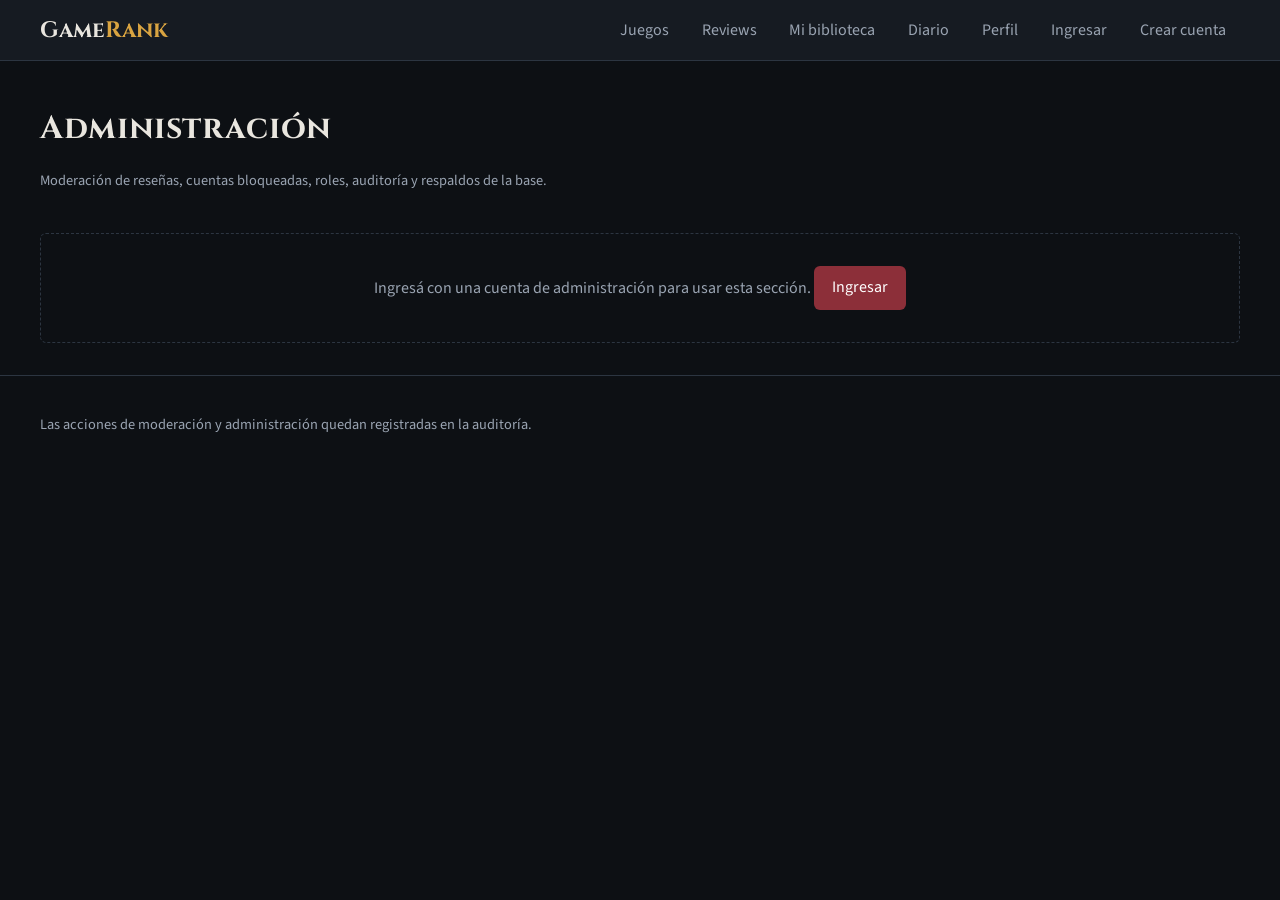
==== Gamerank_v3/admin.html @ dd84d5bc "Agregar pantalla de administracion para moderacion, roles, auditoria y respaldos" ====
<!DOCTYPE html>
<html lang="es">
<head>
  <meta charset="UTF-8">
  <meta name="viewport" content="width=device-width, initial-scale=1.0">
  <meta name="description" content="Administración de GameRank: moderación, usuarios, auditoría y respaldos.">
  <title>Administración · GameRank</title>
  <link rel="preconnect" href="https://fonts.googleapis.com">
  <link href="https://fonts.googleapis.com/css2?family=Cinzel:wght@600;700&family=Source+Sans+3:wght@400;600&display=swap" rel="stylesheet">
  <link rel="stylesheet" href="css/styles.css">
  <link rel="stylesheet" href="css/auth.css">
  <link rel="stylesheet" href="css/perfiles.css">
</head>
<body>
  <main class="container" id="main">
    <div class="page-head">
      <h1>Administración</h1>
      <p class="meta">Moderación de reseñas, cuentas bloqueadas, roles, auditoría y respaldos de la base.</p>
    </div>
    <div class="tabs" id="secciones" role="tablist" aria-label="Secciones de administración"></div>
    <div id="contenido" aria-live="polite"></div>
  </main>

  <footer class="site-footer">
    <div class="container">
      <p>Las acciones de moderación y administración quedan registradas en la auditoría.</p>
    </div>
  </footer>

  <script src="js/app.js"></script>
  <script src="js/api.js"></script>
  <script src="js/auth.js"></script>
  <script src="js/admin.js"></script>
</body>
</html>
---- Gamerank_v3/css/styles.css ----
:root {
  --bg: #0d1014;
  --surface: #161b22;
  --surface-2: #1f2630;
  --line: #2c3541;
  --text: #e9e6df;
  --muted: #9aa4b2;
  --gold: #d9a441;        --wine: #8c2f39;        --wine-hover: #a63a46;
  --error: #ff8a80;
  --radius: 6px;
}
*, *::before, *::after { box-sizing: border-box; }
html { scroll-behavior: smooth; }
body {
  margin: 0; background: var(--bg); color: var(--text);
  font-family: 'Source Sans 3', 'Trebuchet MS', sans-serif; line-height: 1.55;
}
h1, h2, h3 { font-family: 'Cinzel', Georgia, serif; letter-spacing: .02em; line-height: 1.2; }
a { color: var(--gold); }
:focus-visible { outline: 3px solid var(--gold); outline-offset: 2px; }
.sr-only { position: absolute; width: 1px; height: 1px; overflow: hidden; clip: rect(0 0 0 0); }
.container { width: min(1200px, 100% - 2rem); margin-inline: auto; }

.site-header { position: sticky; top: 0; z-index: 10; background: var(--surface); border-bottom: 1px solid var(--line); }
.site-header .container { display: flex; align-items: center; justify-content: space-between; gap: 1rem; padding-block: .6rem; }
.logo { font-family: 'Cinzel', Georgia, serif; font-size: 1.4rem; font-weight: 700; color: var(--text); text-decoration: none; }
.logo span { color: var(--gold); }
.nav { display: flex; gap: .25rem; }
.nav a { color: var(--muted); text-decoration: none; padding: .5rem .9rem; border-radius: var(--radius); }
.nav a:hover { color: var(--text); background: var(--surface-2); }
.nav a[aria-current="page"] { color: var(--text); box-shadow: inset 0 -3px 0 var(--gold); border-radius: 0; }
.nav-toggle { display: none; background: none; border: 1px solid var(--line); color: var(--text); padding: .4rem .7rem; border-radius: var(--radius); font-size: 1rem; }
@media (max-width: 960px) {
  .nav-toggle { display: block; }
  .nav { display: none; position: absolute; top: 100%; left: 0; right: 0; flex-direction: column; background: var(--surface); border-bottom: 1px solid var(--line); padding: .5rem 1rem; }
  .nav.open { display: flex; }
}

.hero { padding: 4rem 0 3rem; border-bottom: 1px solid var(--line);
  background: linear-gradient(180deg, rgba(13,16,20,.55), var(--bg)), var(--hero-img, none) center/cover, var(--surface); }
.hero h1 { font-size: clamp(2rem, 6vw, 3.6rem); margin: 0; }
.hero p { margin: .5rem 0 0; font-style: italic; color: var(--muted); font-size: 1.15rem; }

.toolbar { display: flex; flex-wrap: wrap; gap: .75rem; padding-block: 1.5rem; }
input, select, textarea, button { font: inherit; }
input[type="search"], input[type="text"], input[type="email"], .field input[type="password"], select, textarea {
  background: var(--surface); color: var(--text); border: 1px solid var(--line);
  border-radius: var(--radius); padding: .6rem .8rem; width: 100%;
}
.toolbar input[type="search"] { flex: 2 1 240px; }
.toolbar select { flex: 1 1 160px; width: auto; }
.btn { background: var(--wine); color: #fff; border: 0; border-radius: var(--radius); padding: .6rem 1.1rem; cursor: pointer; text-decoration: none; display: inline-block; }
.btn:hover { background: var(--wine-hover); }
.btn:disabled { opacity: .5; cursor: not-allowed; }
.btn-ghost { background: transparent; border: 1px solid var(--line); color: var(--text); }
.btn-ghost:hover { background: var(--surface-2); }

.grid { display: grid; grid-template-columns: repeat(auto-fill, minmax(220px, 1fr)); gap: 1.1rem; padding-bottom: 2rem; }
.card { background: var(--surface); border: 1px solid var(--line); border-radius: var(--radius); overflow: hidden; display: flex; flex-direction: column; }
.card:hover { border-color: var(--gold); }
.card img { width: 100%; aspect-ratio: 16/10; object-fit: cover; display: block; background: var(--surface-2); }
.card-body { padding: .85rem; display: flex; flex-direction: column; gap: .35rem; flex: 1; }
.card h3 { margin: 0; font-size: 1.05rem; }
.meta { color: var(--muted); font-size: .9rem; margin: 0; }
.card .btn { margin-top: auto; text-align: center; }
.stars { color: var(--gold); letter-spacing: .1em; white-space: nowrap; }

.status { padding: 2rem; text-align: center; color: var(--muted); border: 1px dashed var(--line); border-radius: var(--radius); margin-bottom: 2rem; }
.status.error { color: var(--error); border-color: var(--error); }

.layout-2col { display: grid; grid-template-columns: minmax(280px, 380px) 1fr; gap: 2rem; padding-block: 2rem; align-items: start; }
@media (max-width: 800px) { .layout-2col { grid-template-columns: 1fr; } }
.panel { background: var(--surface); border: 1px solid var(--line); border-radius: var(--radius); padding: 1.25rem; }
.panel h2 { margin-top: 0; font-size: 1.3rem; }
.field { margin-bottom: 1rem; }
.field label, .field legend { display: block; margin-bottom: .3rem; font-weight: 600; }
.field-error { color: var(--error); font-size: .9rem; min-height: 1.2em; margin: .2rem 0 0; }
fieldset { border: 0; padding: 0; margin: 0 0 1rem; }
.check { display: flex; gap: .5rem; align-items: flex-start; font-size: .92rem; color: var(--muted); }
.check input { margin-top: .3rem; }

.star-input { display: inline-flex; flex-direction: row-reverse; justify-content: flex-end; }
.star-input input { position: absolute; opacity: 0; }
.star-input label { font-size: 2rem; color: var(--line); cursor: pointer; margin: 0; line-height: 1; padding-right: .1em; }
.star-input label:hover, .star-input label:hover ~ label,
.star-input input:checked ~ label { color: var(--gold); }
.star-input input:focus-visible + label { outline: 3px solid var(--gold); outline-offset: 2px; }

.review { border-bottom: 1px solid var(--line); padding: 1rem 0; display: grid; gap: .3rem; }
.review:last-child { border-bottom: 0; }
.review h3 { margin: 0; font-size: 1.1rem; }
.review p { margin: 0; }
.review-actions { display: flex; gap: .5rem; margin-top: .4rem; }
.list-head { display: flex; justify-content: space-between; align-items: center; gap: 1rem; flex-wrap: wrap; margin-bottom: .5rem; }
.list-head select { width: auto; }

.card-actions { margin-top: auto; display: flex; gap: .5rem; flex-wrap: wrap; padding-top: .4rem; }
.card-actions .btn { flex: 1; margin-top: 0; font-size: .9rem; padding: .5rem .6rem; text-align: center; }
.tabs { display: flex; flex-wrap: wrap; gap: .5rem; padding-block: 1.5rem 1rem; }
.tab { background: var(--surface); color: var(--muted); border: 1px solid var(--line); border-radius: 999px; padding: .45rem 1rem; cursor: pointer; }
.tab:hover { color: var(--text); }
.tab[aria-pressed="true"] { background: var(--gold); border-color: var(--gold); color: #1a1405; font-weight: 600; }
.card select { padding: .4rem .6rem; }
.page-head { padding-top: 1.75rem; }
.page-head h2 { margin: 0 0 .25rem; }

.site-footer { border-top: 1px solid var(--line); padding: 1.5rem 0 2rem; color: var(--muted); font-size: .9rem; }
.privacy { background: var(--surface-2); padding: 1rem; border-radius: var(--radius); margin-top: 1rem; }
@media (prefers-reduced-motion: reduce) { html { scroll-behavior: auto; } }
.grid > .status { grid-column: 1 / -1; }

.card-actions select { flex: 1.35; min-width: 0; }

.profile-head { display: flex; align-items: center; gap: 1rem; padding-block: 2rem 1rem; }
.avatar { width: 64px; height: 64px; border-radius: 50%; background: var(--wine); display: grid; place-items: center; font-family: 'Cinzel', Georgia, serif; font-size: 1.8rem; }
.profile-head h1 { margin: 0; font-size: 1.8rem; }
.stats { display: grid; grid-template-columns: repeat(auto-fit, minmax(150px, 1fr)); gap: 1rem; margin-bottom: 1.5rem; }
.stat { background: var(--surface); border: 1px solid var(--line); border-radius: var(--radius); padding: 1rem; }
.stat strong { display: block; font-family: 'Cinzel', Georgia, serif; font-size: 2rem; color: var(--gold); line-height: 1.1; }
.stat span { color: var(--muted); font-size: .9rem; }
.dist-row { display: grid; grid-template-columns: 3.2rem 1fr 2rem; gap: .6rem; align-items: center; margin-bottom: .35rem; font-size: .9rem; }
.dist-bar { background: var(--surface-2); height: .7rem; border-radius: 99px; overflow: hidden; }
.dist-bar > i { display: block; height: 100%; background: var(--gold); }
.month { font-size: 1rem; text-transform: capitalize; color: var(--muted); border-bottom: 1px solid var(--line); padding-bottom: .4rem; margin: 1.5rem 0 .5rem; }
.entry { display: grid; grid-template-columns: 2.5rem 1fr auto; gap: .9rem; padding: .8rem 0; border-bottom: 1px solid var(--line); align-items: start; }
.entry .day { font-family: 'Cinzel', Georgia, serif; font-size: 1.4rem; color: var(--muted); text-align: center; }
.entry h3 { margin: 0; font-size: 1.05rem; }
.entry p { margin: .2rem 0 0; }
.badge { display: inline-block; font-size: .8rem; padding: .15rem .6rem; border-radius: 99px; border: 1px solid var(--line); color: var(--muted); align-self: flex-start; }
.badge[data-estado="Quiero jugarlo"] { color: var(--gold); border-color: var(--gold); }
.badge[data-estado="Abandonado"] { color: var(--error); border-color: var(--error); }
.profile-list { padding-bottom: 2rem; }
.profile-list .tabs { padding-block: .5rem 1rem; }
.grid.compact { grid-template-columns: repeat(auto-fill, minmax(170px, 1fr)); }
.aviso-flotante { position: fixed; left: 50%; bottom: 1.5rem; transform: translateX(-50%); z-index: 20; margin: 0; max-width: calc(100% - 2rem); background: var(--surface-2); border: 1px solid var(--gold); color: var(--text); padding: .6rem 1.1rem; border-radius: var(--radius); box-shadow: 0 6px 24px rgba(0,0,0,.45); }
.aviso-flotante:empty { display: none; }
---- Gamerank_v3/css/auth.css ----
[hidden] { display: none !important; }
.site-header .container { flex-wrap: wrap; }
.nav { align-items: center; flex-wrap: wrap; }
.auth-nav { display: flex; align-items: center; gap: .25rem; flex-wrap: wrap; }
.session-user { color: var(--gold); padding: .5rem .9rem; overflow-wrap: anywhere; max-width: 16rem; }
.auth-nav .btn { padding: .5rem .9rem; }
.session-status { color: var(--gold); padding-block: .75rem; margin-block: 0; overflow-wrap: anywhere; }
.auth-main { min-height: 70vh; padding-block: clamp(2rem, 6vw, 4rem); }
.auth-panel { width: min(100%, 480px); margin-inline: auto; padding: clamp(1.25rem, 4vw, 2rem); }
.auth-panel h1 { margin: 0 0 .5rem; font-size: clamp(1.5rem, 5vw, 2rem); }
.auth-intro { color: var(--muted); margin: 0 0 1.5rem; }
.auth-panel input[type="password"] { background: var(--surface); color: var(--text); border: 1px solid var(--line); border-radius: var(--radius); padding: .6rem .8rem; width: 100%; }
.auth-panel [aria-invalid="true"] { border-color: var(--error); }
.auth-panel .check { display: flex; font-weight: 400; }
.auth-panel .check input { flex-shrink: 0; accent-color: var(--gold); }
.auth-panel .btn { width: 100%; }
.auth-panel .field-error:empty { display: none; }
.auth-panel .meta { margin-top: .35rem; }
.auth-switch { text-align: center; margin: 1.25rem 0 0; }
.auth-form-status { color: var(--error); overflow-wrap: anywhere; margin: 0 0 1rem; }
.auth-form-status:empty { display: none; }
@media (max-width: 960px) {
  .nav { align-items: stretch; }
  .auth-nav { align-items: stretch; flex-direction: column; border-top: 1px solid var(--line); margin-top: .25rem; padding-top: .5rem; }
  .session-user { max-width: none; }
  .auth-nav .btn { text-align: left; }
}
---- Gamerank_v3/css/perfiles.css ----
.avatar img { width: 100%; height: 100%; border-radius: 50%; object-fit: cover; }
.avatar.grande { width: 96px; height: 96px; font-size: 2.6rem; overflow: hidden; }
.form-panel { max-width: 560px; margin-block: 2rem; }
.form-panel + .form-panel { margin-top: -.5rem; }
.btn-danger { background: #a12a2a; }
.btn-danger:hover { background: #c23535; }
.aviso { min-height: 1.4em; margin: .5rem 0 0; color: var(--error); }
.aviso.ok { color: var(--gold); }
.row-btns { display: flex; gap: .6rem; flex-wrap: wrap; margin-top: .5rem; }
.admin-controles { display: flex; flex-wrap: wrap; gap: 1rem; align-items: flex-start; }
.admin-controles .field { flex: 1 1 200px; }
.tabla-admin { overflow-x: auto; margin-bottom: 1rem; }
.tabla-admin table { width: 100%; border-collapse: collapse; font-size: .92rem; }
.tabla-admin th, .tabla-admin td { text-align: left; padding: .6rem .5rem; border-bottom: 1px solid var(--line); vertical-align: middle; }
.tabla-admin th { color: var(--muted); font-weight: 600; white-space: nowrap; }
.tabla-admin td select { width: auto; min-width: 11rem; }
.tabla-admin .review-actions { margin-top: 0; flex-wrap: wrap; }
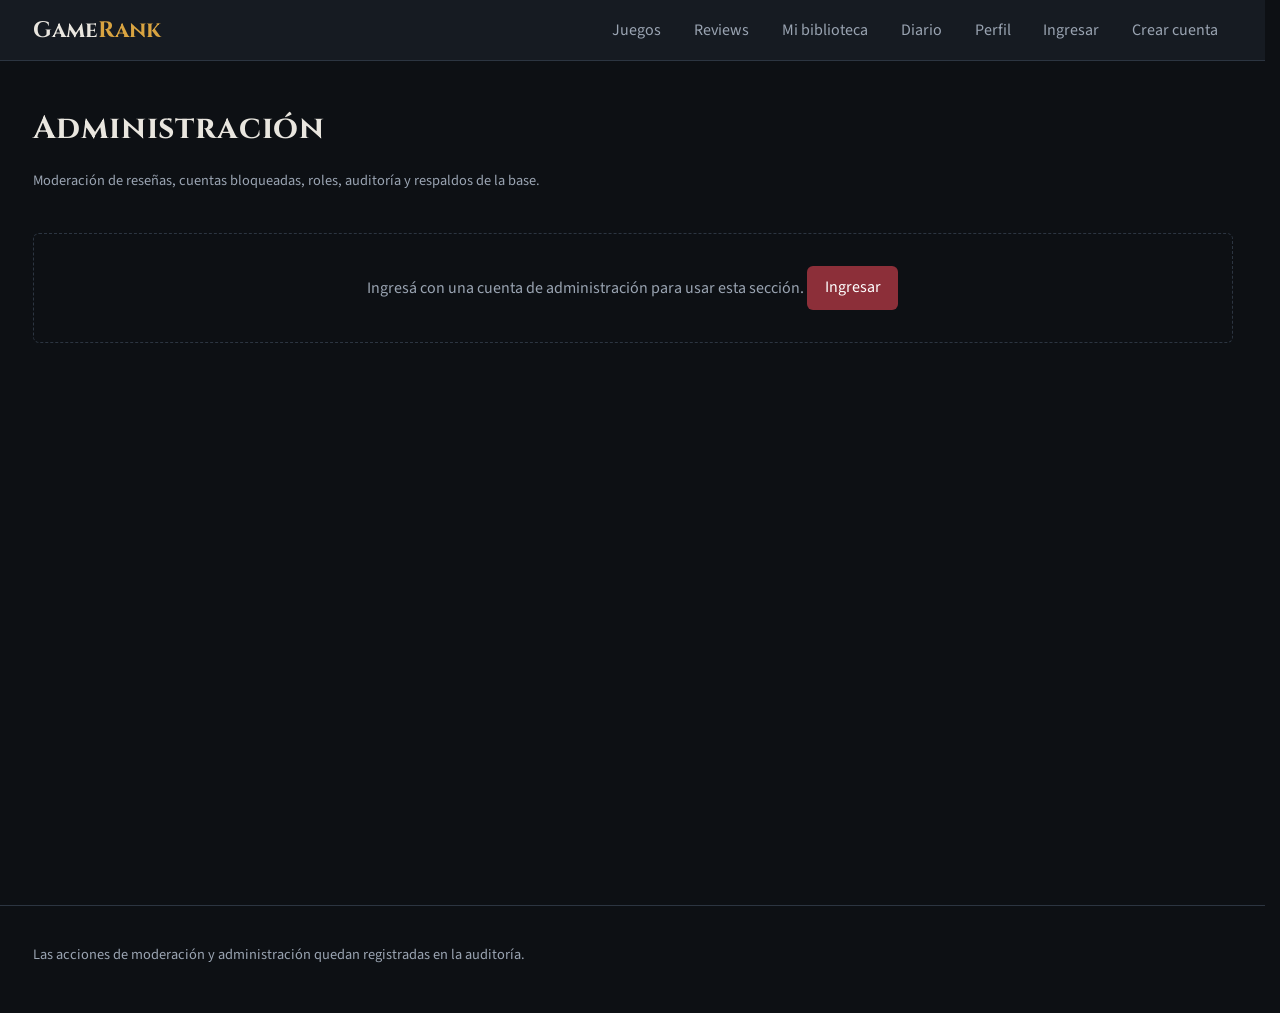
==== commit 937c60df: "Evitar saltos del navbar y del contenido al cambiar de pagina" ====
--- a/Gamerank_v3/admin.html
+++ b/Gamerank_v3/admin.html
@@ -6,12 +6,14 @@
   <meta name="description" content="Administración de GameRank: moderación, usuarios, auditoría y respaldos.">
   <title>Administración · GameRank</title>
   <link rel="preconnect" href="https://fonts.googleapis.com">
-  <link href="https://fonts.googleapis.com/css2?family=Cinzel:wght@600;700&family=Source+Sans+3:wght@400;600&display=swap" rel="stylesheet">
+  <link rel="preconnect" href="https://fonts.gstatic.com" crossorigin>
+  <link href="https://fonts.googleapis.com/css2?family=Cinzel:wght@600;700&family=Source+Sans+3:wght@400;600&display=optional" rel="stylesheet">
   <link rel="stylesheet" href="css/styles.css">
   <link rel="stylesheet" href="css/auth.css">
   <link rel="stylesheet" href="css/perfiles.css">
 </head>
 <body>
+  <script src="js/app.js"></script>
   <main class="container" id="main">
     <div class="page-head">
       <h1>Administración</h1>
@@ -27,7 +29,6 @@
     </div>
   </footer>
 
-  <script src="js/app.js"></script>
   <script src="js/api.js"></script>
   <script src="js/auth.js"></script>
   <script src="js/admin.js"></script>
--- a/Gamerank_v3/css/styles.css
+++ b/Gamerank_v3/css/styles.css
@@ -10,7 +10,8 @@
   --radius: 6px;
 }
 *, *::before, *::after { box-sizing: border-box; }
-html { scroll-behavior: smooth; }
+html { scroll-behavior: smooth; scrollbar-gutter: stable; }
+main { min-height: calc(100vh - 3.5rem); }
 body {
   margin: 0; background: var(--bg); color: var(--text);
   font-family: 'Source Sans 3', 'Trebuchet MS', sans-serif; line-height: 1.55;
